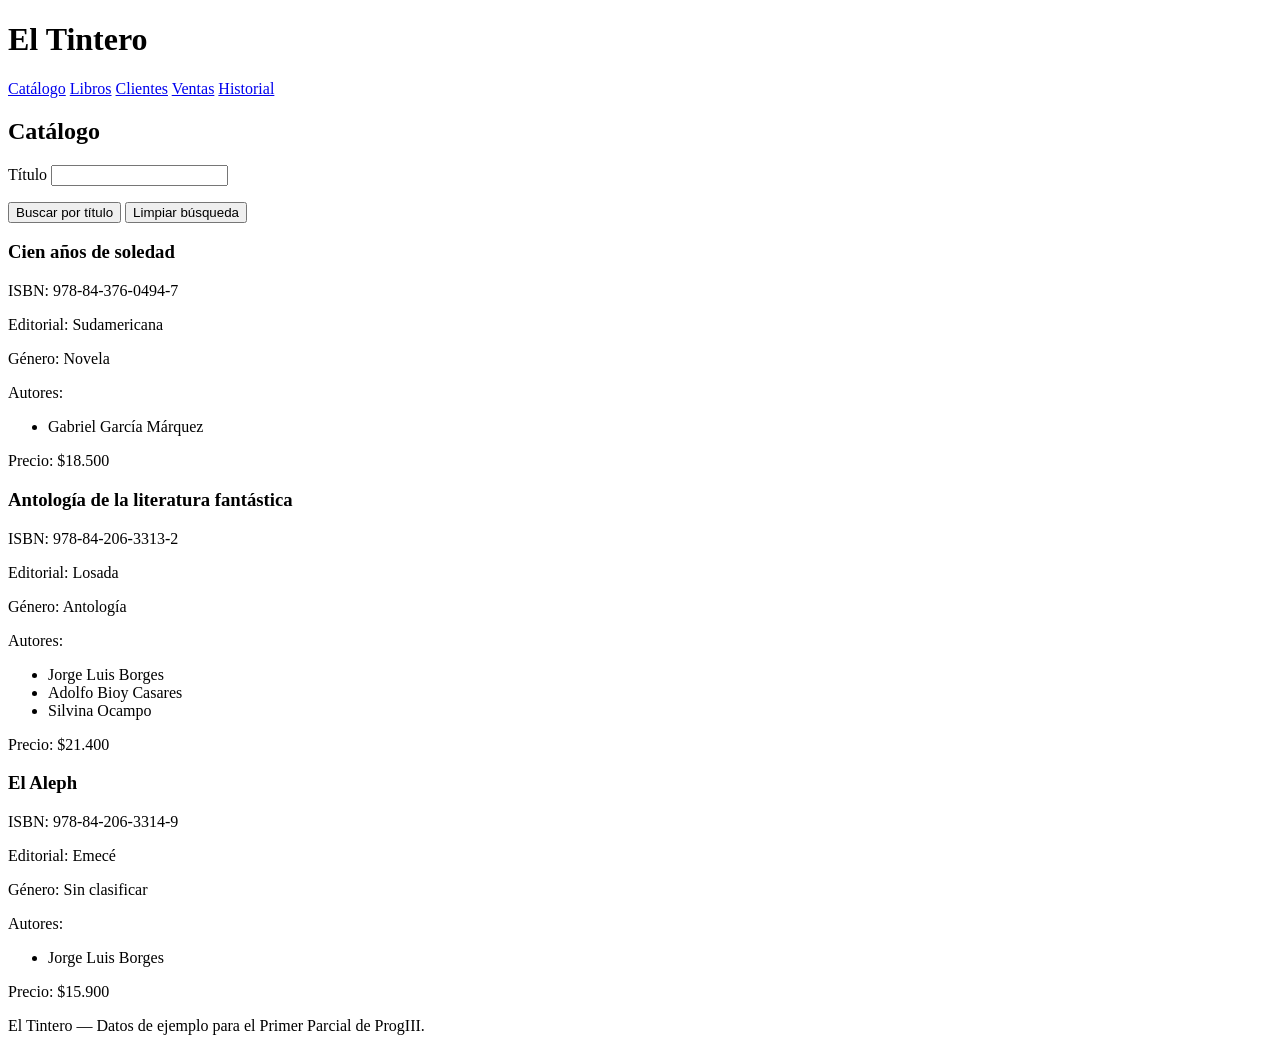
==== catalogo.html @ c7ba3ceb "Ejercicio 1 completo" ====
<!DOCTYPE html>
<html lang="es">
<head>
  <meta charset="utf-8">
  <meta name="viewport" content="width=device-width, initial-scale=1">
  <title>Catálogo — El Tintero</title>
</head>
<body>
  <header>
    <h1>El Tintero</h1>
    <nav>
      <a href="catalogo.html">Catálogo</a>
      <a href="libros.html">Libros</a>
      <a href="clientes.html">Clientes</a>
      <a href="ventas.html">Ventas</a>
      <a href="historial.html">Historial</a>
    </nav>
  </header>
  <main>
    <section>
      <h2>Catálogo</h2>
      <form id="catalogo-buscador" action="#" method="get">
        <p>
          <label for="catalogo-titulo">Título</label>
          <input id="catalogo-titulo" name="titulo" type="search">
        </p>
        <p>
          <button type="submit">Buscar por título</button>
          <button type="reset">Limpiar búsqueda</button>
        </p>
      </form>
      <div id="catalogo-vacio" aria-live="polite" hidden></div>
      <div id="catalogo-sin-resultados" aria-live="polite" hidden></div>
      <div id="catalogo-lista">
        <article data-libro-id="1">
          <h3>Cien años de soledad</h3>
          <p>ISBN: 978-84-376-0494-7</p>
          <p>Editorial: Sudamericana</p>
          <p>Género: Novela</p>
          <p>Autores:</p>
          <ul>
            <li>Gabriel García Márquez</li>
          </ul>
          <p>Precio: $18.500</p>
        </article>
        <article data-libro-id="2">
          <h3>Antología de la literatura fantástica</h3>
          <p>ISBN: 978-84-206-3313-2</p>
          <p>Editorial: Losada</p>
          <p>Género: Antología</p>
          <p>Autores:</p>
          <ul>
            <li>Jorge Luis Borges</li>
            <li>Adolfo Bioy Casares</li>
            <li>Silvina Ocampo</li>
          </ul>
          <p>Precio: $21.400</p>
        </article>
        <article data-libro-id="3">
          <h3>El Aleph</h3>
          <p>ISBN: 978-84-206-3314-9</p>
          <p>Editorial: Emecé</p>
          <p>Género: Sin clasificar</p>
          <p>Autores:</p>
          <ul>
            <li>Jorge Luis Borges</li>
          </ul>
          <p>Precio: $15.900</p>
        </article>
      </div>
    </section>
  </main>
  <footer>
    <p>El Tintero — Datos de ejemplo para el Primer Parcial de ProgIII.</p>
  </footer>
</body>
</html>
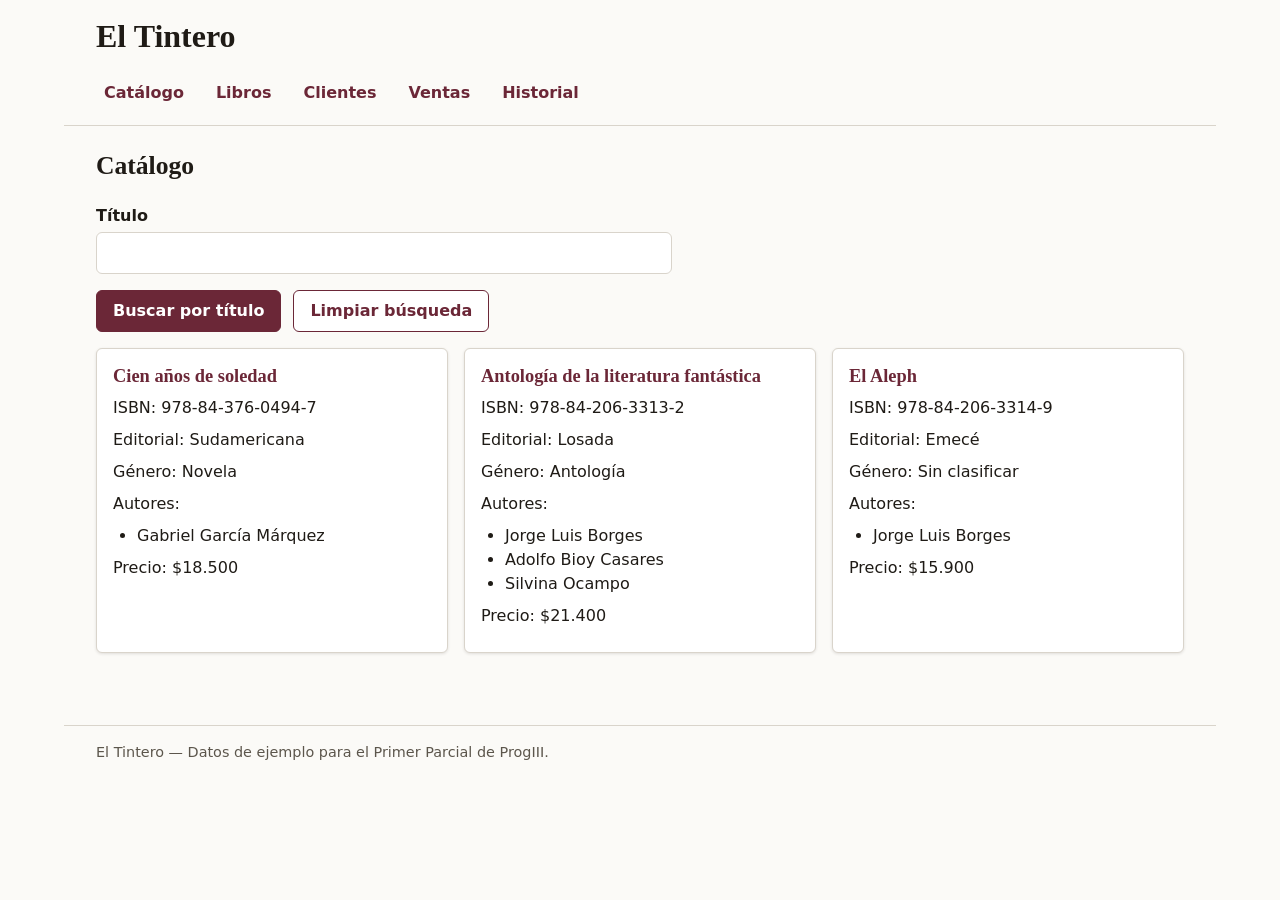
==== commit 2041eeb4: "Ejercicio 2 Completo" ====
--- a/catalogo.html
+++ b/catalogo.html
@@ -4,11 +4,12 @@
   <meta charset="utf-8">
   <meta name="viewport" content="width=device-width, initial-scale=1">
   <title>Catálogo — El Tintero</title>
+  <link rel="stylesheet" href="css/styles.css">
 </head>
 <body>
-  <header>
+  <header class="contenedor">
     <h1>El Tintero</h1>
-    <nav>
+    <nav class="nav-principal">
       <a href="catalogo.html">Catálogo</a>
       <a href="libros.html">Libros</a>
       <a href="clientes.html">Clientes</a>
@@ -16,23 +17,23 @@
       <a href="historial.html">Historial</a>
     </nav>
   </header>
-  <main>
+  <main class="contenedor">
     <section>
       <h2>Catálogo</h2>
       <form id="catalogo-buscador" action="#" method="get">
-        <p>
+        <p class="form-group">
           <label for="catalogo-titulo">Título</label>
           <input id="catalogo-titulo" name="titulo" type="search">
         </p>
-        <p>
-          <button type="submit">Buscar por título</button>
-          <button type="reset">Limpiar búsqueda</button>
+        <p class="form-acciones">
+          <button type="submit" class="btn">Buscar por título</button>
+          <button type="reset" class="btn btn--secundario">Limpiar búsqueda</button>
         </p>
       </form>
-      <div id="catalogo-vacio" aria-live="polite" hidden></div>
-      <div id="catalogo-sin-resultados" aria-live="polite" hidden></div>
-      <div id="catalogo-lista">
-        <article data-libro-id="1">
+      <div id="catalogo-vacio" class="mensaje mensaje-vacio" aria-live="polite" hidden></div>
+      <div id="catalogo-sin-resultados" class="mensaje mensaje-info" aria-live="polite" hidden></div>
+      <div id="catalogo-lista" class="grilla-tarjetas">
+        <article class="card libro-tarjeta" data-libro-id="1">
           <h3>Cien años de soledad</h3>
           <p>ISBN: 978-84-376-0494-7</p>
           <p>Editorial: Sudamericana</p>
@@ -43,7 +44,7 @@
           </ul>
           <p>Precio: $18.500</p>
         </article>
-        <article data-libro-id="2">
+        <article class="card libro-tarjeta" data-libro-id="2">
           <h3>Antología de la literatura fantástica</h3>
           <p>ISBN: 978-84-206-3313-2</p>
           <p>Editorial: Losada</p>
@@ -56,7 +57,7 @@
           </ul>
           <p>Precio: $21.400</p>
         </article>
-        <article data-libro-id="3">
+        <article class="card libro-tarjeta" data-libro-id="3">
           <h3>El Aleph</h3>
           <p>ISBN: 978-84-206-3314-9</p>
           <p>Editorial: Emecé</p>
@@ -70,7 +71,7 @@
       </div>
     </section>
   </main>
-  <footer>
+  <footer class="contenedor">
     <p>El Tintero — Datos de ejemplo para el Primer Parcial de ProgIII.</p>
   </footer>
 </body>
--- a/css/styles.css
+++ b/css/styles.css
@@ -0,0 +1,423 @@
+/* ==========================================================================
+   El Tintero — styles.css
+   Paleta papel/tinta/vino · CSS3 nativo · mobile-first
+   Secciones: 1) tokens  2) reset/base  3) layout  4) componentes
+              5) utilidades/estados  6) media queries
+   ========================================================================== */
+
+/* --------------------------------------------------------------------------
+   1) TOKENS (:root)
+   -------------------------------------------------------------------------- */
+:root {
+  /* Color — paleta papel/tinta/vino */
+  --color-fondo: #FBFAF7;
+  --color-superficie: #FFFFFF;
+  --color-texto: #1F1B16;
+  --color-texto-suave: #5C564C;
+  --color-borde: #D9D4CB;
+  --color-acento: #6B2737;
+  --color-acento-suave: #F3E7EA;
+  --color-acento-oscuro: #561F2D;
+  --color-error: #B3261E;
+  --color-error-suave: #FBEAE9;
+  --color-error-oscuro: #8F1D18;
+  --color-exito: #1E7A3C;
+  --color-exito-suave: #E6F4EA;
+
+  /* Tipografía — familias del sistema, sin CDNs */
+  --fuente-titulo: Georgia, "Times New Roman", serif;
+  --fuente-base: system-ui, -apple-system, "Segoe UI", Roboto, Helvetica, Arial, sans-serif;
+  --interlineado: 1.5;
+
+  /* Espaciado */
+  --espacio-1: 0.25rem;
+  --espacio-2: 0.5rem;
+  --espacio-3: 0.75rem;
+  --espacio-4: 1rem;
+  --espacio-5: 1.5rem;
+  --espacio-6: 2rem;
+
+  /* Forma y sombra */
+  --radio: 6px;
+  --sombra: 0 1px 3px rgba(31, 27, 22, 0.12);
+
+  /* Medidas */
+  --ancho-contenido: 72rem;
+}
+
+/* --------------------------------------------------------------------------
+   2) RESET / BASE
+   -------------------------------------------------------------------------- */
+*,
+*::before,
+*::after {
+  box-sizing: border-box;
+}
+
+body {
+  margin: 0;
+  background: var(--color-fondo);
+  color: var(--color-texto);
+  font-family: var(--fuente-base);
+  font-size: 1rem;
+  line-height: var(--interlineado);
+}
+
+h1,
+h2,
+h3 {
+  font-family: var(--fuente-titulo);
+  line-height: 1.25;
+  color: var(--color-texto);
+  margin-top: 0;
+}
+
+h1 { font-size: 1.75rem; }
+h2 { font-size: 1.4rem; }
+h3 { font-size: 1.15rem; }
+
+p {
+  margin: 0 0 var(--espacio-3);
+}
+
+a {
+  color: var(--color-acento);
+}
+
+a:hover {
+  text-decoration-thickness: 2px;
+}
+
+img {
+  max-width: 100%;
+  height: auto;
+}
+
+/* --------------------------------------------------------------------------
+   3) LAYOUT
+   -------------------------------------------------------------------------- */
+.contenedor {
+  width: 100%;
+  max-width: var(--ancho-contenido);
+  margin-inline: auto;
+  padding-inline: var(--espacio-4);
+}
+
+header.contenedor {
+  padding-block: var(--espacio-4);
+  border-bottom: 1px solid var(--color-borde);
+  margin-bottom: var(--espacio-5);
+}
+
+main.contenedor {
+  padding-bottom: var(--espacio-5);
+}
+
+footer.contenedor {
+  padding-block: var(--espacio-4);
+  border-top: 1px solid var(--color-borde);
+  margin-top: var(--espacio-6);
+  color: var(--color-texto-suave);
+  font-size: 0.9rem;
+}
+
+.nav-principal {
+  display: flex;
+  flex-wrap: wrap;
+  gap: var(--espacio-2) var(--espacio-4);
+  margin: var(--espacio-3) 0 0;
+  padding: 0;
+}
+
+.nav-principal a {
+  display: inline-block;
+  padding: var(--espacio-1) var(--espacio-2);
+  border-radius: var(--radio);
+  text-decoration: none;
+  font-weight: 600;
+}
+
+.nav-principal a:hover {
+  background: var(--color-acento-suave);
+}
+
+/* --------------------------------------------------------------------------
+   4) COMPONENTES
+   -------------------------------------------------------------------------- */
+
+/* --- Botones --- */
+.btn {
+  display: inline-block;
+  font: inherit;
+  font-weight: 600;
+  color: var(--color-superficie);
+  background: var(--color-acento);
+  border: 1px solid var(--color-acento);
+  border-radius: var(--radio);
+  padding: var(--espacio-2) var(--espacio-4);
+  cursor: pointer;
+  text-decoration: none;
+}
+
+.btn:hover {
+  background: var(--color-acento-oscuro);
+  border-color: var(--color-acento-oscuro);
+}
+
+.btn--secundario {
+  color: var(--color-acento);
+  background: var(--color-superficie);
+  border-color: var(--color-acento);
+}
+
+.btn--secundario:hover {
+  background: var(--color-acento-suave);
+  border-color: var(--color-acento);
+}
+
+.btn--peligro {
+  color: var(--color-superficie);
+  background: var(--color-error);
+  border-color: var(--color-error);
+}
+
+.btn--peligro:hover {
+  background: var(--color-error-oscuro);
+  border-color: var(--color-error-oscuro);
+}
+
+/* --- Grilla y tarjetas del catálogo --- */
+.grilla-tarjetas {
+  display: grid;
+  grid-template-columns: 1fr;
+  gap: var(--espacio-4);
+  margin-bottom: var(--espacio-4);
+}
+
+.card {
+  background: var(--color-superficie);
+  border: 1px solid var(--color-borde);
+  border-radius: var(--radio);
+  box-shadow: var(--sombra);
+  padding: var(--espacio-4);
+}
+
+.libro-tarjeta h3 {
+  color: var(--color-acento);
+  margin-bottom: var(--espacio-2);
+}
+
+.libro-tarjeta p {
+  margin-bottom: var(--espacio-2);
+}
+
+.libro-tarjeta ul {
+  margin: 0 0 var(--espacio-2);
+  padding-left: var(--espacio-5);
+}
+
+/* --- Formularios --- */
+.form-group {
+  display: flex;
+  flex-direction: column;
+  gap: var(--espacio-1);
+  margin-bottom: var(--espacio-4);
+  max-width: 28rem;
+}
+
+.form-group label {
+  font-weight: 600;
+}
+
+.form-group input,
+.form-group select,
+.form-group textarea {
+  font: inherit;
+  color: var(--color-texto);
+  background: var(--color-superficie);
+  border: 1px solid var(--color-borde);
+  border-radius: var(--radio);
+  padding: var(--espacio-2) var(--espacio-3);
+  width: 100%;
+}
+
+.form-group input:hover,
+.form-group select:hover {
+  border-color: var(--color-acento);
+}
+
+.form-acciones {
+  display: flex;
+  flex-wrap: wrap;
+  gap: var(--espacio-3);
+  margin-bottom: var(--espacio-4);
+  max-width: 28rem;
+}
+
+fieldset {
+  border: 1px solid var(--color-borde);
+  border-radius: var(--radio);
+  padding: var(--espacio-3) var(--espacio-4);
+  margin: 0 0 var(--espacio-4);
+  max-width: 28rem;
+}
+
+legend {
+  font-weight: 600;
+  padding-inline: var(--espacio-2);
+}
+
+fieldset p {
+  display: flex;
+  align-items: center;
+  gap: var(--espacio-2);
+  margin-bottom: var(--espacio-2);
+}
+
+fieldset p:last-child {
+  margin-bottom: 0;
+}
+
+/* --- Resumen de venta --- */
+.venta-resumen {
+  display: flex;
+  flex-wrap: wrap;
+  align-items: center;
+  justify-content: space-between;
+  gap: var(--espacio-3);
+  background: var(--color-superficie);
+  border: 1px solid var(--color-borde);
+  border-radius: var(--radio);
+  padding: var(--espacio-4);
+  margin-bottom: var(--espacio-4);
+}
+
+.venta-resumen p {
+  margin: 0;
+}
+
+.venta-resumen span {
+  font-weight: 700;
+  color: var(--color-acento);
+}
+
+/* --- Tablas --- */
+.tabla-contenedor {
+  overflow-x: auto;
+  margin-bottom: var(--espacio-4);
+  border: 1px solid var(--color-borde);
+  border-radius: var(--radio);
+  background: var(--color-superficie);
+}
+
+.tabla {
+  width: 100%;
+  min-width: 36rem;
+  border-collapse: collapse;
+}
+
+.tabla th,
+.tabla td {
+  border-bottom: 1px solid var(--color-borde);
+  padding: var(--espacio-2) var(--espacio-3);
+  text-align: left;
+  overflow-wrap: anywhere;
+}
+
+.tabla thead th {
+  background: var(--color-acento-suave);
+  font-family: var(--fuente-titulo);
+}
+
+.tabla tbody tr:last-child th,
+.tabla tbody tr:last-child td {
+  border-bottom: none;
+}
+
+/* --------------------------------------------------------------------------
+   5) UTILIDADES / ESTADOS
+   -------------------------------------------------------------------------- */
+
+/* --- Mensajes de estado (texto primero, color complementario) --- */
+.mensaje {
+  border: 1px solid var(--color-borde);
+  border-radius: var(--radio);
+  background: var(--color-superficie);
+  color: var(--color-texto);
+  padding: var(--espacio-3) var(--espacio-4);
+  margin-bottom: var(--espacio-4);
+}
+
+.mensaje-error {
+  border-color: var(--color-error);
+  background: var(--color-error-suave);
+  color: var(--color-error);
+}
+
+.mensaje-exito {
+  border-color: var(--color-exito);
+  background: var(--color-exito-suave);
+  color: var(--color-exito);
+}
+
+.mensaje-info {
+  border-color: var(--color-acento);
+  background: var(--color-acento-suave);
+  color: var(--color-texto);
+}
+
+.mensaje-vacio {
+  border-color: var(--color-borde);
+  background: var(--color-superficie);
+  color: var(--color-texto-suave);
+}
+
+/* --- Foco visible (R-06) --- */
+a:focus-visible,
+button:focus-visible,
+input:focus-visible,
+select:focus-visible,
+textarea:focus-visible {
+  outline: 3px solid var(--color-acento);
+  outline-offset: 2px;
+}
+
+/* Fallback para navegadores sin soporte de :focus-visible */
+@supports not selector(:focus-visible) {
+  a:focus,
+  button:focus,
+  input:focus,
+  select:focus,
+  textarea:focus {
+    outline: 3px solid var(--color-acento);
+    outline-offset: 2px;
+  }
+}
+
+/* --------------------------------------------------------------------------
+   6) MEDIA QUERIES (mobile-first, solo min-width)
+   -------------------------------------------------------------------------- */
+@media (min-width: 768px) {
+  .grilla-tarjetas {
+    grid-template-columns: repeat(2, 1fr);
+  }
+
+  .form-group,
+  .form-acciones,
+  fieldset {
+    max-width: 36rem;
+  }
+}
+
+@media (min-width: 1024px) {
+  .grilla-tarjetas {
+    grid-template-columns: repeat(3, 1fr);
+  }
+
+  .contenedor {
+    padding-inline: var(--espacio-6);
+  }
+
+  h1 { font-size: 2rem; }
+  h2 { font-size: 1.6rem; }
+}
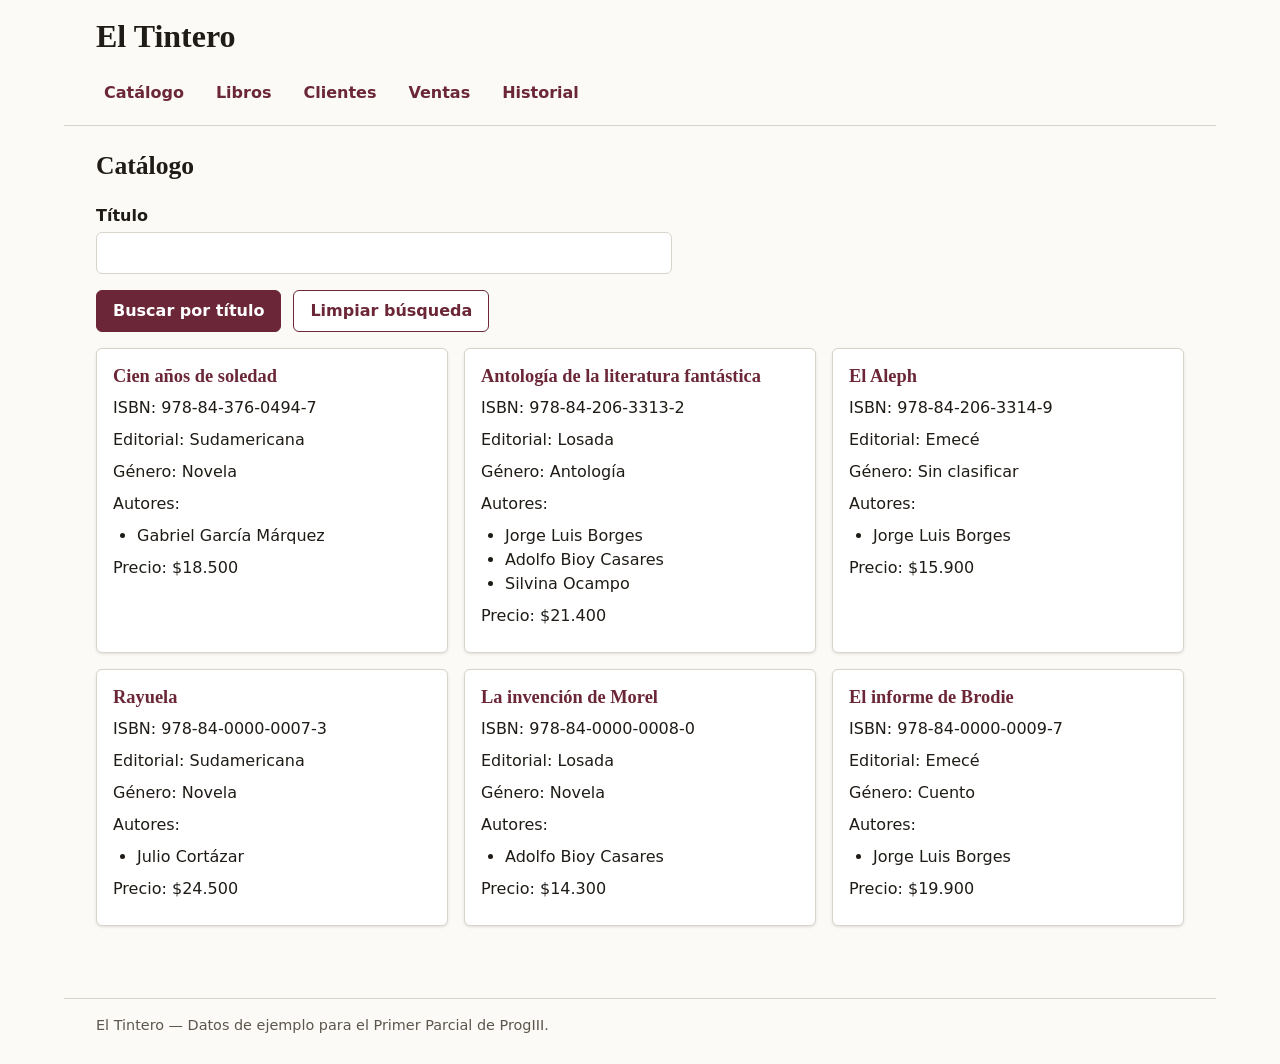
==== commit 5804c631: "Ejercicio 3 Completo Ejercicio que incluye el catalogo y la data bro" ====
--- a/catalogo.html
+++ b/catalogo.html
@@ -32,47 +32,13 @@
       </form>
       <div id="catalogo-vacio" class="mensaje mensaje-vacio" aria-live="polite" hidden></div>
       <div id="catalogo-sin-resultados" class="mensaje mensaje-info" aria-live="polite" hidden></div>
-      <div id="catalogo-lista" class="grilla-tarjetas">
-        <article class="card libro-tarjeta" data-libro-id="1">
-          <h3>Cien años de soledad</h3>
-          <p>ISBN: 978-84-376-0494-7</p>
-          <p>Editorial: Sudamericana</p>
-          <p>Género: Novela</p>
-          <p>Autores:</p>
-          <ul>
-            <li>Gabriel García Márquez</li>
-          </ul>
-          <p>Precio: $18.500</p>
-        </article>
-        <article class="card libro-tarjeta" data-libro-id="2">
-          <h3>Antología de la literatura fantástica</h3>
-          <p>ISBN: 978-84-206-3313-2</p>
-          <p>Editorial: Losada</p>
-          <p>Género: Antología</p>
-          <p>Autores:</p>
-          <ul>
-            <li>Jorge Luis Borges</li>
-            <li>Adolfo Bioy Casares</li>
-            <li>Silvina Ocampo</li>
-          </ul>
-          <p>Precio: $21.400</p>
-        </article>
-        <article class="card libro-tarjeta" data-libro-id="3">
-          <h3>El Aleph</h3>
-          <p>ISBN: 978-84-206-3314-9</p>
-          <p>Editorial: Emecé</p>
-          <p>Género: Sin clasificar</p>
-          <p>Autores:</p>
-          <ul>
-            <li>Jorge Luis Borges</li>
-          </ul>
-          <p>Precio: $15.900</p>
-        </article>
-      </div>
+      <div id="catalogo-lista" class="grilla-tarjetas"></div>
     </section>
   </main>
   <footer class="contenedor">
     <p>El Tintero — Datos de ejemplo para el Primer Parcial de ProgIII.</p>
   </footer>
+  <script defer src="js/data.js"></script>
+  <script defer src="js/catalogo.js"></script>
 </body>
 </html>
